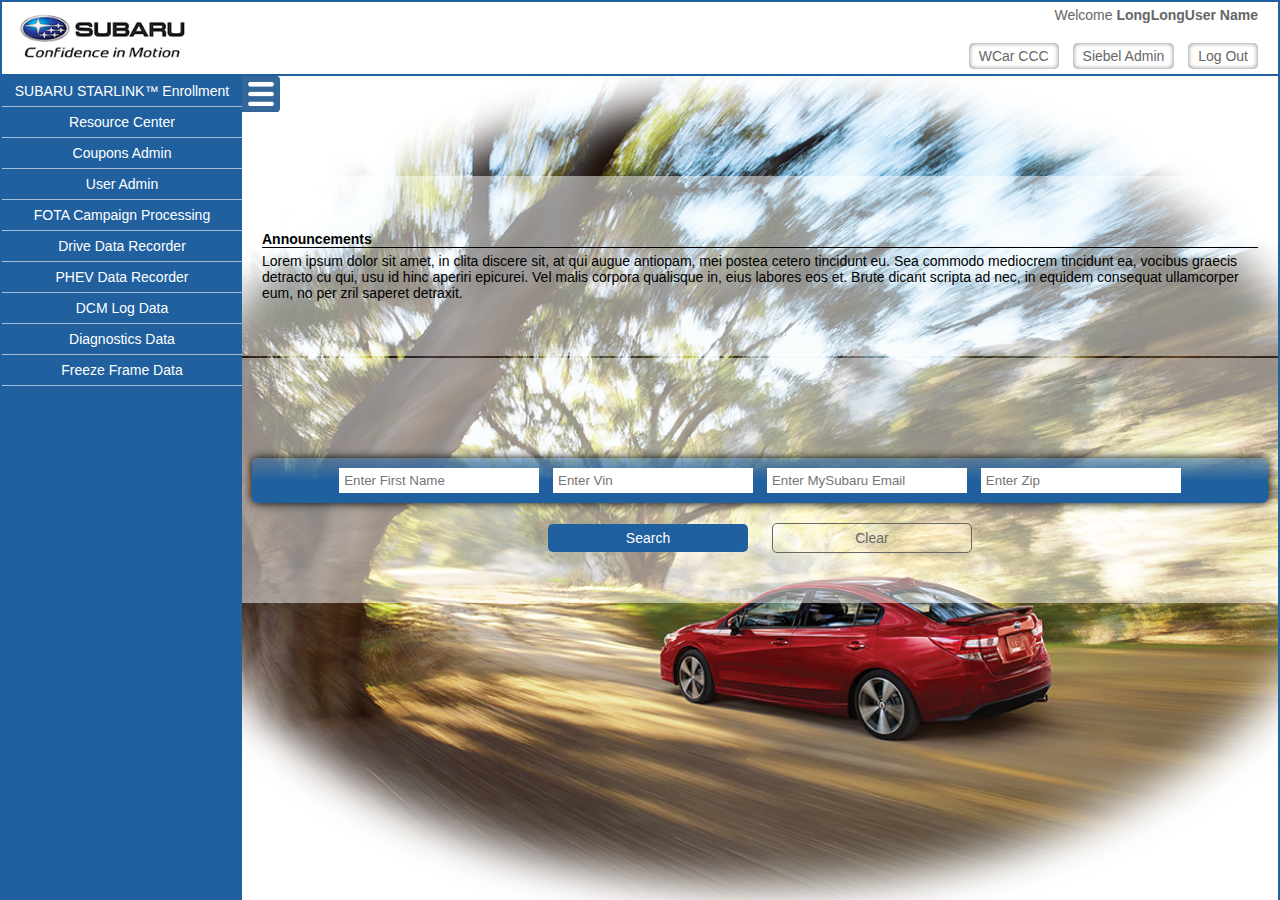
==== index.html @ 5ec10210 "init" ====
<!DOCTYPE html>
<!--
To change this license header, choose License Headers in Project Properties.
To change this template file, choose Tools | Templates
and open the template in the editor.
-->
<html>
    <head>
        <title>STARLINK&trade; Admin Portal</title>
        <meta charset="UTF-8">
        <meta name="viewport" content="width=device-width, initial-scale=1.0">
        
        <link type="text/css" rel="stylesheet" href="css/main.css">
        <link type="text/css" rel="stylesheet" href="css/home.css">
        
        <script src="https://cdnjs.cloudflare.com/ajax/libs/jquery/1.11.1/jquery.js"></script>
    </head>
    <body class="home">
        <header></header>
        <nav></nav>

        <section class="content">
            <div data-remove="remove" class="home_announcements">
                <p style="font-weight: bold; border-bottom: 1px solid;">Announcements</p>
                <p>Lorem ipsum dolor sit amet, in clita discere sit, at qui augue antiopam, 
                    mei postea cetero tincidunt eu. Sea commodo mediocrem tincidunt ea, vocibus graecis detracto cu qui, usu id hinc aperiri epicurei. 
                    Vel malis corpora qualisque in, eius labores eos et. 
                    Brute dicant scripta ad nec, in equidem consequat ullamcorper eum, no per zril saperet detraxit.</p>
            </div>
            <div class="home_search_container">
                <div class="search" id="search"></div>
                <div class="button_block">
                    <a class="item_link primary" href="result.html">Search</a>
                    <a class="item_link cancel">Clear</a>
                </div>
            </div>
            <!--<img src="img/bg_subaru.jpg" alt="Subaru Admin Portal" style="width: 100%; margin-top: 30px;">-->
        </section>

        <footer></footer>
        <script src="js/main.js"></script>
    </body>
</html>
---- css/main.css ----
/*
To change this license header, choose License Headers in Project Properties.
To change this template file, choose Tools | Templates
and open the template in the editor.
*/
/* 
    Created on : Nov 23, 2016, 11:19:39 AM
    Author     : ysu
*/


/***********************************************
  SOA -- general -- elements
  *********************************************/
* {
    box-sizing: border-box;
}

body {
    padding: 2px;
    margin: 0;
    background: #20609f;
    font-family: Helvetica, Arial, sans-serif;
    font-size: 14px;
}

a {
    color: #666;
    display: inline-block;
    text-align: center;
    cursor: pointer;
    text-decoration: none;
}

span.alert {
    display: inline-block;
    width :30px;
    height: 20px;
    background: url(../img/icon_alert.png) no-repeat center;
    background-size: 20px;
    vertical-align: bottom;
}

.col3 a.button.primary {
    width: 100%;
}

p {
    margin: 5px 0;
}

input[type="text"] {
    padding: 5px;
    width: 200px;
    border: none;
    outline: none;
}

/*input checkbox*/
.label_fix {
    width: 150px;
    display: inline-block;
    text-align: right;
    margin-right:10px;
}

.checkbox_container {
    display: inline-block;
    position: relative;
    padding: 14px 5px;
    margin-right: 10px;
}

.checkbox_container input.checkGeneral {
    display: none;
}

.checkbox_container label.checkboxGeneral {
    display: block;
    width: 100%;
    position: relative;
    box-sizing: border-box;
    font-size: 16px;
    padding-left: 30px;
    cursor: pointer;
}

.checkbox_container label.checkboxGeneral:after {
    content: "";
    position: absolute;
    left: 0;
    top: 50%;
    width: 20px;
    height: 20px;
    margin-top: -12px;
    border-radius: 5px;
    border: 3px solid #20609f;
/*    -webkit-mask-image: url("../img/icon_check.svg");
    -webkit-mask-repeat: no-repeat;
    -webkit-mask-position: center -2px;
    -webkit-mask-size: 25px;*/
}

.checkbox_container .checkGeneral:checked + label:after {
    background-image: url("../img/icon_check.svg");
    background-repeat: no-repeat;
    background-position: center;
    background-size: 90%;
}


ul {
    margin: 5px;
    padding-left: 20px;
}

li {
    line-height: 20px;
}

form .label {
    font-size: 13px;
    color: #666;
}

table {
    text-align: center;
    border: 1px solid #666;
}

td {
    padding: 5px;
    border: 1px solid #999;
}

/***********************************************
  SOA -- general -- classes
  *********************************************/
/*float and column*/
.left {
    float: left;
}

.right {
    float: right;
}

.clearfix:after {
    content: " "; 
    display: table; 
    clear: both;
}

.col2 {
    width: 50%;
    position: relative;
}

.col3 {
    width :33%;
}

.colLong {
    width: 70%;
}

.colShort {
    width: 28%;
    max-width: 400px;
}

.item_topcorner {
    position: absolute;
    top: 10px;
    right: 10px;
}

.item_topcorner_out {
    position: absolute;
    top: -25px;
    right: 0;
}

.item_bottomcorner {
    position: absolute;
    bottom: 10px;
    right: 10px;
}

/*text*/
.strong {
    font-weight: bold;
}

/*dark background*/
.tag {
    font-weight: bold;
}

/*light background*/
.tag_light {
    font-weight: bold;
    color: #152b3e;
    font-size: 1.1em;
}

.center {
    text-align: center;
}

/*buttons*/
.button_block {
    text-align: center;
}

.button_block .item_link {
    display: inline-block;
    width: 240px;
    margin: 5px 0;
}

.item_link.primary {
    padding: 6px 10px;
    background: #20609f;
    color: #fff;
    border-radius: 5px;
}

.item_link.secondary {
    padding: 6px 10px;
    background: #90b9e2;
    color: #000;
    border-radius: 5px;
}

.item_link.cancel {
    padding: 6px 10px;
    border: 1px solid;
    border-radius: 5px;
}

.item_link.remove {
    padding: 6px 10px;
    border-radius: 5px;
    color: #fff;
    background: #a92e1f;
    /*background: #c31600;*/
}

.item_link.ext, .item_link.edit, .item_link.lookup {
    padding: 6px 10px;
    background: #20609f;
    color: #fff;
    border-radius: 5px;
}

.item_link.ext:before {
    content: "";
    display: inline-block;
    width: 30px;
    height: 20px;
    background: url(../img/icon_ext.png) no-repeat;
    background-size: 20px;
    vertical-align: middle;
}

.item_link.edit:before {
    content: "";
    display: inline-block;
    width: 30px;
    height: 20px;
    background: url(../img/icon_pencil.png) no-repeat;
    background-size: 20px;
    vertical-align: middle;
}

.item_link.lookup:before {
    content: "";
    display: inline-block;
    width: 30px;
    height: 20px;
    background: url(../img/icon_search.png) no-repeat;
    background-size: 20px;
    vertical-align: middle;
}

/*boxes*/
.shadow_container {
    box-shadow: 0 0 5px;
    padding: 10px;
    position: relative;
}

/***********************************************
  SOA -- header 
  *********************************************/
header {
    padding: 5px 10px 5px 200px;;
    background-color: #ffffff;
    background-image: url("../img/Subaru_logo.jpg");
    background-repeat: no-repeat;
    background-position: 10px 5px;
    background-size: 180px;
}

header .greeting {
    padding: 0 10px;
    
    color: #666;
    text-align: right;
}

header .extButtons {
    padding: 20px 10px 0;
    text-align: right;

}

header .extButtons .item_link {
    margin-left: 10px;
    padding: 5px 10px;
    border-radius: 5px;
    
    box-shadow: inset 0 0 5px rgba(0,0,0,0.5);
}

/***********************************************
  SOA -- nav, subNav 
  *********************************************/
nav {
    position: relative;
}

#navIcon {
    position: absolute;
    top: 0;
    left: 0;
    display: inline-block;
    width: 38px;
    height: 36px;
    background: url("../img/icon_nav.png") no-repeat center;
    background-size: 100%;
    cursor: pointer;
}

.content.push #navIcon {
    left: -38px;
}

nav ul.main {
    margin: 2px 0 0;
    padding: 0;
    width: 240px;
    
    text-align: right;
    list-style-type: none;
}

nav a.item_link {
    display: inline-block;
    padding: 5px;
    width: 100%;
    color: #fff;
    border-bottom: 1px solid #a6bfd8;
}

.home nav a.item_link {
    margin: 0;
}

nav a.item_link:hover, nav a.item_link.active {
    color: #333;
    background: #fff;
}

.starlink_enroll a.item_link[href="starlink_enroll.html"],
.resource_center a.item_link[href="resource_center.html"],
.coupon_admin a.item_link[href="coupon_admin.html"],
.user_admin a.item_link[href="user_admin.html"] {
    color: #333;
    background: #fff;
}

.subNav {
    padding: 10px 0;
    border-bottom: 1px solid #666;
}

a.subNav_item {
    color: #20609f;
    cursor: pointer;
}

/***********************************************
  SOA -- footer 
  *********************************************/

/***********************************************
  SOA -- content 
  *********************************************/
section.content {
    position: absolute;
    left: 242px;
    right: 2px;
    top: 76px;
    min-height: 90%;
    padding: 0 10px 50px;

    background: #fff;;
}

section.content.push {
    box-shadow: -20px 20px 20px rgba(0,0,0,0.6);
}

/***********************************************
  SOA -- search  
  *********************************************/
.search {
    margin: 0 0 20px 40px;
    /*margin: 0 10px 20px;*/
    padding: 5px;
    text-align: center;
    vertical-align: top;
    border-radius: 5px;
    box-shadow: 0 1px 1px;

    background: #20609f;
    background: -moz-linear-gradient(top, rgba(32, 96, 159,0.5) 0%, rgba(32, 96, 159,1) 50%, rgba(32, 96, 159,1) 51%, rgba(32, 96, 159,1) 100%); /* FF3.6-15 */
    background: -webkit-linear-gradient(top, rgba(32, 96, 159,0.5) 0%,rgba(32, 96, 159,1) 50%,rgba(32, 96, 159,1) 51%,rgba(32, 96, 159,1) 100%); /* Chrome10-25,Safari5.1-6 */
    background: linear-gradient(to bottom, rgba(32, 96, 159,0.5) 0%,rgba(32, 96, 159,1) 50%,rgba(32, 96, 159,1) 51%,rgba(32, 96, 159,1) 100%); /* W3C, IE10+, FF16+, Chrome26+, Opera12+, Safari7+ */
}

.search input.item_search {
    margin: 0 5px;
    vertical-align: top;
}

.search .submitSearch {
    display: inline-block;
    width: 25px;
    height: 25px;
    
    background: url("../img/icon_search.png") no-repeat center;
    background-size: 100%;
}

/***********************************************
  SOA -- block  
  *********************************************/
.block {
    margin-bottom: 20px; 
    border-radius: 5px;
    box-shadow: 0 0 5px #000;
}

.block .block_header {
    padding: 5px 10px;
    background: #20609f;
    background: -moz-linear-gradient(top, rgba(32, 96, 159,0.5) 0%, rgba(32, 96, 159,1) 50%,rgba(32, 96, 159,1) 100%); /* FF3.6-15 */
    background: -webkit-linear-gradient(top, rgba(32, 96, 159,0.5) 0%,rgba(32, 96, 159,1) 50%, rgba(32, 96, 159,1) 100%); /* Chrome10-25,Safari5.1-6 */
    background: -webkit-linear-gradient(top, #666 0%, #333 50%, #333 100%); /* Chrome10-25,Safari5.1-6 */
    background: linear-gradient(to bottom, rgba(32, 96, 159,0.5) 0%,rgba(32, 96, 159,1) 50%, rgba(32, 96, 159,1) 100%); /* W3C, IE10+, FF16+, Chrome26+, Opera12+, Safari7+ */
    color: #fff;
    border-radius: 5px;
}

.block .block_content {
    display: none; 
    position: relative;
    padding: 10px 10px 50px;
}

.block.block_expanded .block_content {
    display: block;
}

.block.block_expanded span.minimize{
    display: inline-block;
    width: 16px;
    height: 16px;
    
    background: url("../img/icon_minimize.png");
    background-size: 16px;
    cursor: pointer;
}

.block span.minimize {
    display: none;
}

.block span.expand {
    display: inline-block;
    width: 16px;
    height: 16px;
    
    background: url("../img/icon_maximize.png");
    background-size: 16px;
    cursor: pointer;
}

.block.block_expanded span.expand {
    display: none;
}

/***********************************************
  SOA -- group  
  *********************************************/
.group_container {
    display: none;
    padding: 0 20px;
}

.group_item {
/*    background: #fff;
    border-radius: 5px;
    box-shadow: 0 0 8px;*/
}

.group_item .col2.shadow_container {
    width: 48%;
    margin: 1%;
}

.group_close_trigger {
    display: inline-block;
    width: 40px;
    height: 40px;
    background: url("../img/icon_hide.jpg") no-repeat center;
    background-size: 100%;
}

.group_bar {
    background: -moz-linear-gradient(top, rgba(32, 96, 159,0.5) 0%, rgba(32, 96, 159,1) 50%, rgba(32, 96, 159,1) 51%, rgba(32, 96, 159,1) 100%); /* FF3.6-15 */
    background: -webkit-linear-gradient(top, rgba(32, 96, 159,0.5) 0%,rgba(32, 96, 159,1) 50%,rgba(32, 96, 159,1) 51%,rgba(32, 96, 159,1) 100%); /* Chrome10-25,Safari5.1-6 */
    background: linear-gradient(to bottom, rgba(32, 96, 159,0.5) 0%,rgba(32, 96, 159,1) 50%,rgba(32, 96, 159,1) 51%,rgba(32, 96, 159,1) 100%); /* W3C, IE10+, FF16+, Chrome26+, Opera12+, Safari7+ */
}

.group_trigger {
    color: #fff;
    padding: 5px 10px;
    display: inline-block;
}

.group_trigger.active {
    background: #20609f;
}
---- css/home.css ----
/*
To change this license header, choose License Headers in Project Properties.
To change this template file, choose Tools | Templates
and open the template in the editor.
*/
/* 
    Created on : Dec 30, 2016, 2:47:08 PM
    Author     : ysu
*/
.home .search {
    margin: 50px 0 20px;
    box-shadow: 0 0 10px;
    padding: 10px 5px;
}

.home .search .submitSearch {
    display: none;
}

.home .button_block .item_link {
    width: 200px;
    margin: 0 10px;
}

.home section.content {
    bottom: 0;
    padding: 100px 0 50px;
    background-image: url("../img/bg_subaru.png");
    background-image: url("../img/bg_subaru2.png");
    background-size: cover;
    background-repeat: no-repeat;
    background-position: center;
}

.home .home_announcements {
    padding: 50px 20px;
    background: rgba(255,255,255,0.5);
    /*background: rgba(0,0,0,0.5);*/
}

.home_search_container {
    padding: 50px 10px;
    margin-top: 2px;
    background: rgba(255,255,255,0.5);
    /*background: rgba(0,0,0,0.5);*/
}
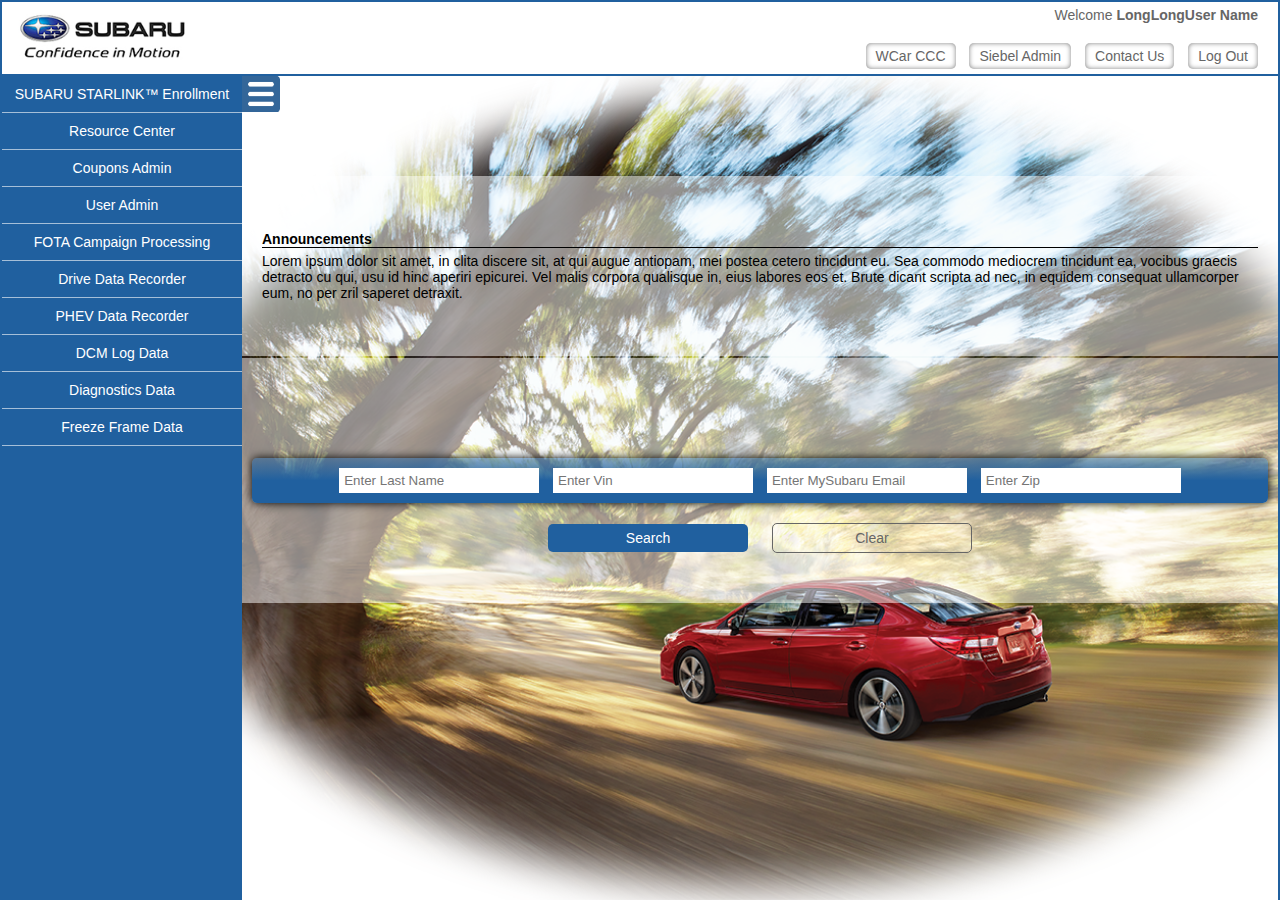
==== commit 9212a691: "ysu" ====
--- a/index.html
+++ b/index.html
@@ -10,6 +10,8 @@
         <meta charset="UTF-8">
         <meta name="viewport" content="width=device-width, initial-scale=1.0">
         
+        <link rel="icon" type="image/x-icon" href="/favicon.ico">
+	<link rel="shortcut icon" type="image/x-icon" href="/favicon.ico">
         <link type="text/css" rel="stylesheet" href="css/main.css">
         <link type="text/css" rel="stylesheet" href="css/home.css">
         
--- a/css/main.css
+++ b/css/main.css
@@ -358,7 +358,7 @@
 
 nav a.item_link {
     display: inline-block;
-    padding: 5px;
+    padding: 8px 5px;
     width: 100%;
     color: #fff;
     border-bottom: 1px solid #a6bfd8;
@@ -539,9 +539,54 @@
 .group_trigger {
     color: #fff;
     padding: 5px 10px;
-    display: inline-block;
+    display: block;
+    float: left;
+    border-left: 3px solid #fff;
 }
 
 .group_trigger.active {
     background: #20609f;
+}
+
+/***********************************************
+  SOA -- modal  
+  *********************************************/
+.modal {
+    display: none;
+}
+
+.modal_bg {
+    position: fixed;
+    width: 100%;
+    height: 100%;
+    background: rgba(0,0,0,0.5);
+}
+
+.modal_container {
+    position: fixed;
+    width: 90%;
+    max-width: 600px;
+    min-height: 300px;
+    max-height: 90%;
+    background: #fff;
+}
+
+.modal_header {
+    padding: 10px;
+    border-bottom: 1px solid #ccc;
+    font-size: 15px;
+    font-weight: bold;
+    background: #20609f;
+    color: #fff;
+}
+
+.modal_close {
+    display: inline-block;
+    width: 20px;
+    height: 20px;
+    border-left: 1px solid #ccc;
+    position: absolute;
+    top: 0;
+    right: 0;
+    padding: 18px;
 }